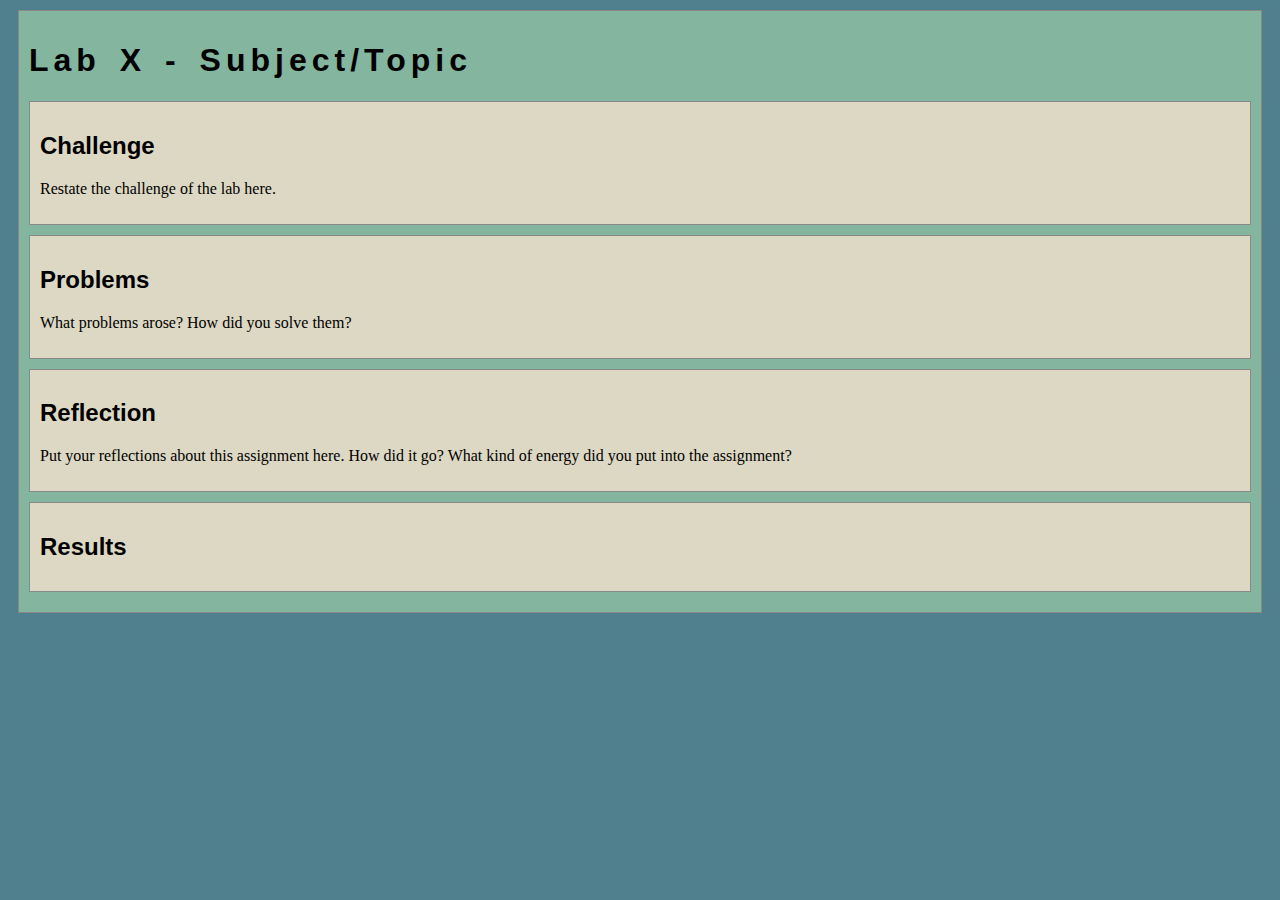
==== lab2/index.html @ 57dbd967 "Initial commit" ====
<!DOCTYPE html>
<html>
<head>
	<!-- This title is used for tabs and bookmarks -->
	<title>Lab X - Subject/Topic</title>

	<!-- Use UTF character set, a good idea with any webpage -->
  	<meta charset="UTF-8" />
	<!-- Set viewport so page remains consistently scaled w narrow devices -->
  	<meta name="viewport" content="width=device-width, initial-scale=1.0" />
	
	<!-- Include a sitewide CSS file for consistent styling across the site -->
	<link rel="stylesheet" type="text/css" href="../css/site.css">
	<!-- Lab-specifc CSS file for any special styling of this particular page -->
	<link rel="stylesheet" type="text/css" href="css/lab.css">
	
	<!-- load jQuery library to make javascript easier (must be above our lab js)-->
	<script src="https://code.jquery.com/jquery-3.6.4.min.js"></script>
	<!-- Link to javascript file - DEFER waits until all elements are rendered -->
	<script type="text/javascript" src="./js/lab.js" DEFER></script>
</head>
<body>
	<!-- Style this page by changing the CSS in ../css/site.css or css/lab.css -->
	<main id="content">
		<section>
			<h1>Lab X - Subject/Topic</h1>
			<div class="minor-section">
					<h2>Challenge</h2>
					<p>Restate the challenge of the lab here.</p>
			</div>

			<div class="minor-section">
					<h2>Problems</h2>
					<p>What problems arose? How did you solve them? </p>
			</div>

			<div class="minor-section">
					<h2>Reflection</h2>
					<p>Put your reflections about this assignment here. How did it go? What kind of energy did you put into the assignment? </p>
			</div>

			<div class="minor-section">
					<h2>Results</h2>
					<div id="output"></div>
			</div>
		</section>
		<nav id="links">
			<!-- Put links to other pages (including the homepage) here. -->
		</nav>
	</main>
</body>
</html>
---- css/site.css ----
/* we can use a single css file to style all the files in our wwebsite */

/* you can pick your own background colors, text colors, and fonts */

/* we can select an html element tag, in this case "body" will apply to the whole document */
body {
  background-color: #50808E;
}

/* we can have rules apply to multiple elements at the same time with commas */
h1,h2,h3 {
  font-family: sans-serif;
}

/* and we can have rules that overlap other rules, both take effect */
h1 {
  letter-spacing: 5px;
  word-spacing: 5px;
  font-size: 200%;
}

/* the hashtag in a CSS selector selects an element by id, e.g., id="content" */
#content {
  margin: 10px;
  padding: 10px;
  border: solid 1px #888;
  background-color: #84B59F;
}

/* the period in a CSS selector selects an element by class, e.g., class="minor-section" */
.minor-section {
  padding: 10px;
  margin-bottom: 10px;
  border: solid 1px #888;
  background-color: #A3C9A8;
}
---- lab2/css/lab.css ----
/* Here we can set styles for this lab page that we don't want to effect others pages */

/* the period in a CSS selector selects an element by class, e.g., class="minor-section" */
.minor-section {
    padding: 10px;
    margin-bottom: 10px;
    border: solid 1px #888;
    background-color: #DDD8C4;
  }
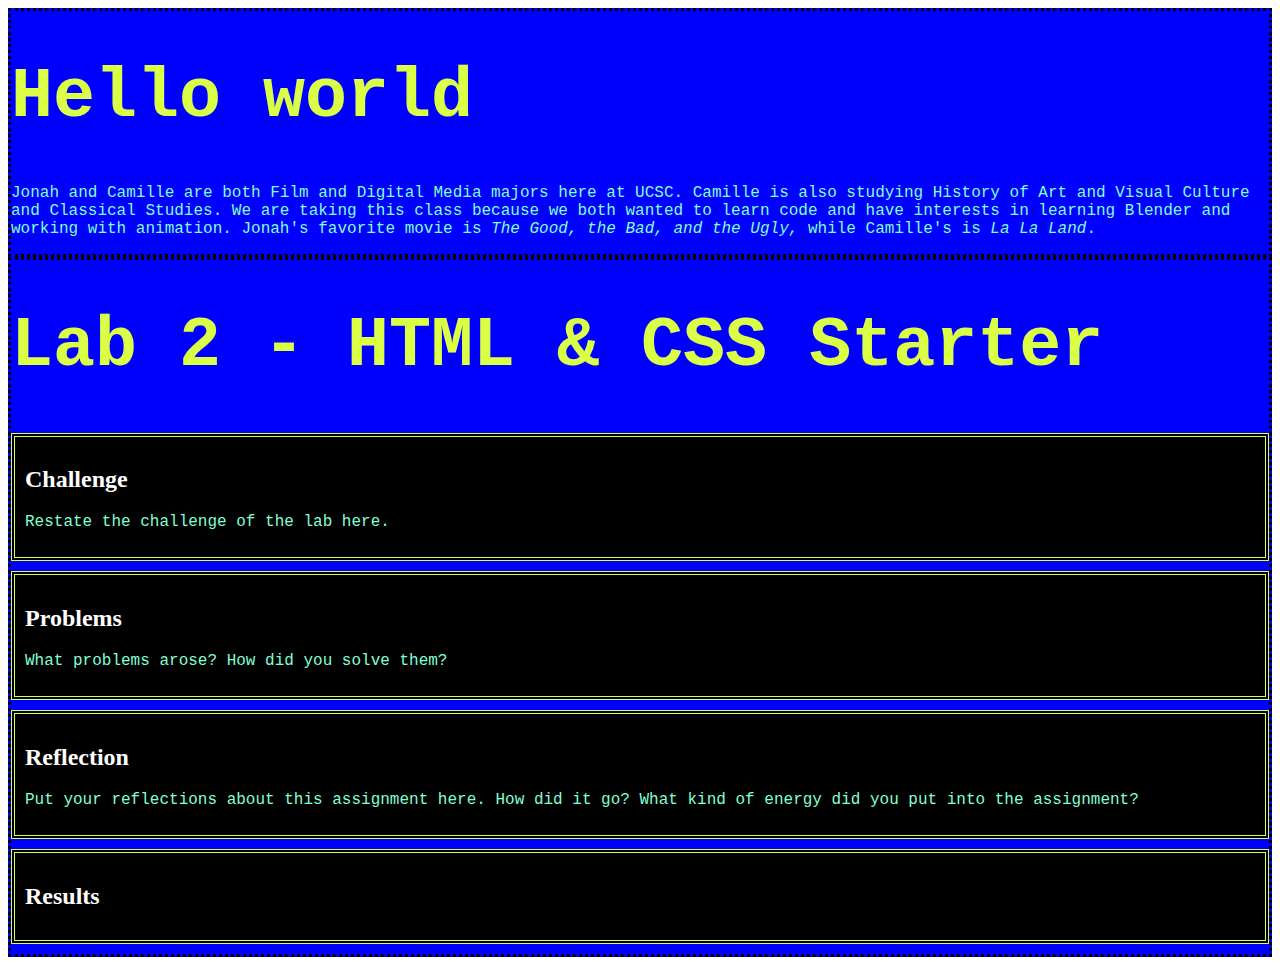
==== commit 9873b6cc: "LAB 2 mods" ====
--- a/lab2/index.html
+++ b/lab2/index.html
@@ -2,7 +2,7 @@
 <html>
 <head>
 	<!-- This title is used for tabs and bookmarks -->
-	<title>Lab X - Subject/Topic</title>
+	<title>Lab 2 - HTML & CSS Starter</title>
 
 	<!-- Use UTF character set, a good idea with any webpage -->
   	<meta charset="UTF-8" />
@@ -10,7 +10,7 @@
   	<meta name="viewport" content="width=device-width, initial-scale=1.0" />
 	
 	<!-- Include a sitewide CSS file for consistent styling across the site -->
-	<link rel="stylesheet" type="text/css" href="../css/site.css">
+	<link rel="stylesheet" type="text/css" href="lab.css">
 	<!-- Lab-specifc CSS file for any special styling of this particular page -->
 	<link rel="stylesheet" type="text/css" href="css/lab.css">
 	
@@ -20,10 +20,14 @@
 	<script type="text/javascript" src="./js/lab.js" DEFER></script>
 </head>
 <body>
+	<div id="content">
+		<h1>Hello world</h1>
+		<p>Jonah and Camille are both Film and Digital Media majors here at UCSC. Camille is also studying History of Art and Visual Culture and Classical Studies. We are taking this class because we both wanted to learn code and have interests in learning Blender and working with animation. Jonah's favorite movie is <span>The Good, the Bad, and the Ugly,</span> while Camille's is <span>La La Land</span>.</p>
+	</div>
 	<!-- Style this page by changing the CSS in ../css/site.css or css/lab.css -->
 	<main id="content">
 		<section>
-			<h1>Lab X - Subject/Topic</h1>
+			<h1>Lab 2 - HTML & CSS Starter</h1>
 			<div class="minor-section">
 					<h2>Challenge</h2>
 					<p>Restate the challenge of the lab here.</p>
--- a/lab2/css/lab.css
+++ b/lab2/css/lab.css
@@ -4,6 +4,29 @@
 .minor-section {
     padding: 10px;
     margin-bottom: 10px;
-    border: solid 1px #888;
-    background-color: #DDD8C4;
+    border: solid 4px #daff44;
+    border-style: double;
+    background-color: #000000;
+  }
+  h2 {
+    color: white
+  }
+    h1 {
+      font-family: 'Courier New';
+      font-size: 70px;
+      font-style: lighter;
+      color: #daff44
+    }
+      p{
+      font-family: 'Courier New', Courier, monospace;
+      color:aquamarine
+    }
+    span
+    { 
+      font-style: italic;
+    }
+    #content {
+    background-color: blue;
+    border: #000000; border-style: dotted; border-width: 3px;
+
   }